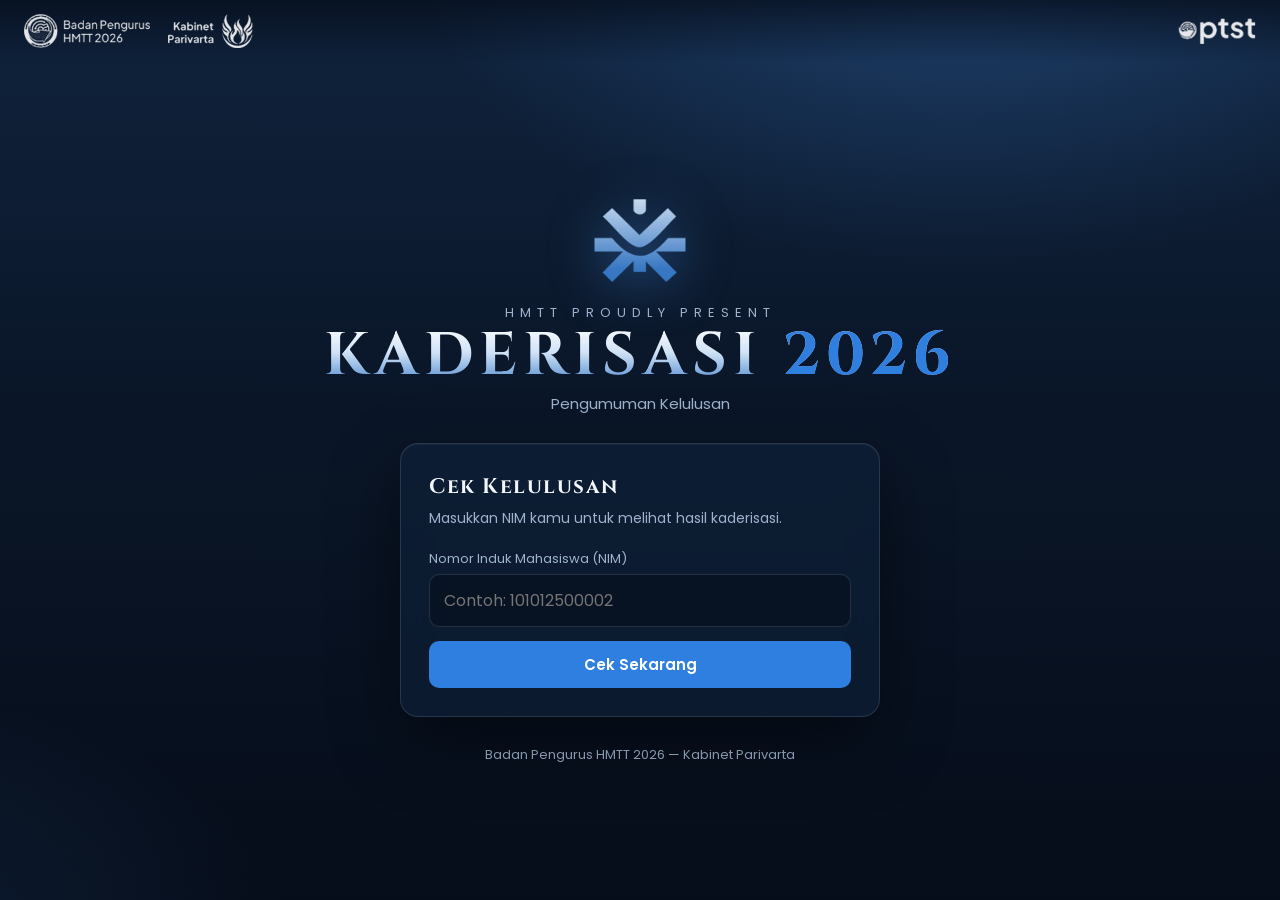
==== index.html @ 6c25477a "Tambah versi statis untuk GitHub Pages (docs/) Browser peserta membaca Google Sheet langsung (CORS d" ====
<!doctype html>
<html lang="id">
<head>
  <meta charset="utf-8">
  <meta name="viewport" content="width=device-width, initial-scale=1">
  <title>Cek Kelulusan Kaderisasi 2026</title>
  <meta name="description" content="Pengumuman kelulusan Kaderisasi HMTT 2026">
  <link rel="icon" type="image/png" href="img/asterisk.png">
  <link rel="preconnect" href="https://fonts.googleapis.com">
  <link href="https://fonts.googleapis.com/css2?family=Cinzel:wght@500;700&family=Poppins:wght@400;500;600&display=swap" rel="stylesheet">
  <link rel="stylesheet" href="style.css">
</head>
<body>
  <nav class="partners">
    <div class="group">
      <img src="img/hmtt.png" alt="Badan Pengurus HMTT 2026">
      <img src="img/parivarta.png" alt="Kabinet Parivarta">
    </div>
    <img class="optst" src="img/optst.png" alt="optst">
  </nav>

  <main class="page">
    <header class="brand">
      <img class="logo" src="img/asterisk.png" alt="Logo Kaderisasi">
      <div class="eyebrow">HMTT Proudly Present</div>
      <h1>KADERISASI <span class="year">2026</span></h1>
      <p>Pengumuman Kelulusan</p>
    </header>

    <section class="card">
      <h2>Cek Kelulusan</h2>
      <p class="sub">Masukkan NIM kamu untuk melihat hasil kaderisasi.</p>

      <form id="cekForm" autocomplete="off">
        <label for="nim">Nomor Induk Mahasiswa (NIM)</label>
        <input type="text" id="nim" name="nim" placeholder="Contoh: 101012500002" required maxlength="30" inputmode="numeric">
        <button type="submit" class="btn btn-primary btn-block" id="cekBtn">Cek Sekarang</button>
      </form>

      <div id="result" class="result hidden" aria-live="polite"></div>
    </section>

    <footer class="footer">Badan Pengurus HMTT 2026 &mdash; Kabinet Parivarta</footer>
  </main>

  <script src="config.js"></script>
  <script src="app.js"></script>
</body>
</html>
---- style.css ----
/* Palet: navy & biru baja dari feed HMTT */
:root {
  --navy-900: #060d1a;
  --navy-800: #0a1628;
  --navy-700: #10233d;
  --steel: #1f4f86;
  --blue: #3a7bc8;
  --ice: #cfe2f6;
  --accent: #2f7fe0;
  --accent-hover: #4a94f0;
  --card: rgba(16, 35, 61, 0.55);
  --border: rgba(207, 226, 246, 0.14);
  --text: #f2f6fc;
  --muted: #9fb3cc;
  --success: #4fc3a1;
  --danger: #ff6b6b;
  --radius: 18px;
  --serif: "Cinzel", "Trajan Pro", Georgia, serif;
}

* { box-sizing: border-box; margin: 0; padding: 0; }

body {
  font-family: "Poppins", system-ui, -apple-system, "Segoe UI", sans-serif;
  color: var(--text);
  background:
    radial-gradient(900px 520px at 75% -5%, rgba(58, 123, 200, 0.35) 0%, transparent 60%),
    radial-gradient(700px 420px at -10% 105%, rgba(58, 123, 200, 0.14) 0%, transparent 60%),
    linear-gradient(180deg, var(--navy-700) 0%, var(--navy-800) 45%, var(--navy-900) 100%);
  background-attachment: fixed;
  min-height: 100vh;
  line-height: 1.5;
}

a { color: var(--ice); }

/* ------------------------------------------------ partner bar */
.partners {
  position: fixed;
  top: 0; left: 0; right: 0;
  display: flex;
  align-items: center;
  justify-content: space-between;
  padding: 14px 24px;
  z-index: 5;
  background: linear-gradient(180deg, rgba(6, 13, 26, 0.75), transparent);
}
.partners .group { display: flex; align-items: center; gap: 18px; }
.partners img { height: 34px; width: auto; opacity: .92; }
.partners img.optst { height: 26px; }

/* ------------------------------------------------ public page */
.page {
  min-height: 100vh;
  display: flex;
  flex-direction: column;
  align-items: center;
  justify-content: center;
  padding: 96px 16px 32px;
}

.brand { text-align: center; margin-bottom: 28px; }
.brand .logo {
  width: 92px;
  height: auto;
  filter: drop-shadow(0 6px 24px rgba(58, 123, 200, 0.6));
  animation: float 5s ease-in-out infinite;
}
.brand .eyebrow {
  margin-top: 14px;
  font-size: 13px;
  letter-spacing: 6px;
  text-transform: uppercase;
  color: var(--muted);
}
.brand h1 {
  font-family: var(--serif);
  font-size: clamp(36px, 8vw, 60px);
  font-weight: 700;
  letter-spacing: 6px;
  line-height: 1.1;
  background: linear-gradient(180deg, #ffffff 0%, var(--ice) 45%, var(--blue) 100%);
  -webkit-background-clip: text;
  background-clip: text;
  color: transparent;
}
.brand h1 .year { color: var(--accent); -webkit-text-fill-color: var(--accent); }
.brand p { color: var(--muted); font-size: 15px; margin-top: 4px; }

@keyframes float { 50% { transform: translateY(-6px); } }
@keyframes spin { to { transform: rotate(360deg); } }

.card {
  width: 100%;
  max-width: 480px;
  background: var(--card);
  border: 1px solid var(--border);
  border-radius: var(--radius);
  padding: 28px;
  backdrop-filter: blur(14px);
  box-shadow: 0 24px 70px rgba(0, 0, 0, 0.45), inset 0 1px 0 rgba(255, 255, 255, 0.05);
}

.card h2 { font-family: var(--serif); font-size: 21px; letter-spacing: 1.5px; margin-bottom: 4px; }
.card .sub { color: var(--muted); font-size: 14px; margin-bottom: 20px; }

label { display: block; font-size: 13px; color: var(--muted); margin-bottom: 6px; }

input[type="text"], input[type="password"], input[type="url"], input[type="search"] {
  width: 100%;
  padding: 13px 14px;
  border-radius: 10px;
  border: 1px solid var(--border);
  background: rgba(6, 13, 26, 0.55);
  color: var(--text);
  font-size: 16px;
  font-family: inherit;
  outline: none;
  transition: border-color .2s, box-shadow .2s;
}
input:focus { border-color: var(--blue); box-shadow: 0 0 0 3px rgba(58, 123, 200, 0.25); }

.btn {
  display: inline-flex;
  align-items: center;
  justify-content: center;
  gap: 8px;
  padding: 12px 18px;
  border: none;
  border-radius: 10px;
  font-family: inherit;
  font-size: 15px;
  font-weight: 600;
  cursor: pointer;
  text-decoration: none;
  transition: transform .1s, background .2s, opacity .2s;
}
.btn:active { transform: scale(.98); }
.btn:disabled { opacity: .6; cursor: wait; }
.btn-primary { background: var(--accent); color: #fff; }
.btn-primary:hover { background: var(--accent-hover); }
.btn-ghost { background: transparent; color: var(--text); border: 1px solid var(--border); }
.btn-ghost:hover { border-color: var(--ice); }
.btn-danger { background: var(--danger); color: #fff; }
.btn-success { background: linear-gradient(135deg, var(--steel), var(--blue)); color: #fff; }
.btn-block { width: 100%; margin-top: 14px; }
.btn-sm { padding: 7px 12px; font-size: 13px; }

.spinner {
  width: 16px; height: 16px;
  border: 2px solid currentColor;
  border-right-color: transparent;
  border-radius: 50%;
  animation: spin .7s linear infinite;
}

/* result */
.result {
  margin-top: 22px;
  padding: 22px;
  border-radius: 12px;
  text-align: center;
  animation: pop .35s ease;
}
.result.hidden { display: none; }
.result .icon { font-size: 44px; line-height: 1; margin-bottom: 8px; }
.result h3 { font-family: var(--serif); font-size: 19px; letter-spacing: 1px; margin-bottom: 6px; }
.result p { color: var(--muted); font-size: 14px; }
.result.lulus {
  background: linear-gradient(160deg, rgba(58, 123, 200, .22), rgba(31, 79, 134, .12));
  border: 1px solid rgba(207, 226, 246, .45);
}
.result.lulus h3 { color: #fff; }
.result.lulus .btn { background: var(--accent); }
.result.lulus .btn:hover { background: var(--accent-hover); }
.result.gagal { background: rgba(255, 107, 107, .08); border: 1px solid rgba(255, 107, 107, .45); }
.result.gagal h3 { color: var(--danger); }
.result.error { background: rgba(58, 123, 200, .08); border: 1px solid rgba(58, 123, 200, .45); }
.result.error h3 { color: var(--accent); }
.result .btn { margin-top: 16px; }

@keyframes pop { from { opacity: 0; transform: translateY(8px) scale(.98); } }

.footer { margin-top: 28px; color: var(--muted); font-size: 13px; text-align: center; }

/* ------------------------------------------------ admin */
.admin-wrap { max-width: 1100px; margin: 0 auto; padding: 24px 16px 60px; }
.topbar {
  display: flex; align-items: center; justify-content: space-between;
  flex-wrap: wrap; gap: 12px; margin-bottom: 20px;
}
.topbar h1 { font-family: var(--serif); font-size: 22px; letter-spacing: 1px; display: flex; align-items: center; gap: 12px; }
.topbar h1 img { height: 36px; }
.grid { display: grid; grid-template-columns: repeat(auto-fit, minmax(300px, 1fr)); gap: 16px; margin-bottom: 16px; }
.admin-wrap .card { max-width: none; padding: 22px; }
.form-row { margin-bottom: 12px; }
.stat { font-family: var(--serif); font-size: 40px; font-weight: 700; color: var(--accent); }
.hint { color: var(--muted); font-size: 12px; margin-top: 8px; }
.hint code { background: rgba(0,0,0,.3); padding: 2px 6px; border-radius: 4px; }

.flash { padding: 12px 14px; border-radius: 10px; margin-bottom: 12px; font-size: 14px; }
.flash.success { background: rgba(79, 195, 161, .14); border: 1px solid rgba(79, 195, 161, .5); }
.flash.error { background: rgba(255, 107, 107, .14); border: 1px solid rgba(255, 107, 107, .5); }

.table-wrap { overflow-x: auto; }
table { width: 100%; border-collapse: collapse; font-size: 14px; }
th, td { text-align: left; padding: 10px; border-bottom: 1px solid var(--border); vertical-align: middle; }
th { color: var(--muted); font-weight: 500; font-size: 12px; text-transform: uppercase; letter-spacing: .5px; }
td.link { max-width: 260px; overflow: hidden; text-overflow: ellipsis; white-space: nowrap; }
td.actions { white-space: nowrap; }
td.actions form { display: inline; }
.search { display: flex; gap: 8px; margin-bottom: 12px; }
.empty { text-align: center; color: var(--muted); padding: 24px; }

dialog {
  margin: auto;
  border: 1px solid var(--border);
  border-radius: var(--radius);
  background: var(--navy-700);
  color: var(--text);
  padding: 22px;
  width: min(460px, calc(100% - 32px));
}
dialog::backdrop { background: rgba(0, 0, 0, .6); }
dialog .actions { display: flex; gap: 8px; justify-content: flex-end; margin-top: 8px; }

/* ------------------------------------------------ mobile */
@media (max-width: 560px) {
  .partners { padding: 10px 16px; }
  .partners .group { gap: 10px; }
  .partners img { height: 24px; }
  .partners img.optst { height: 18px; }
  .page { padding-top: 76px; }
  .card { padding: 22px; }
}
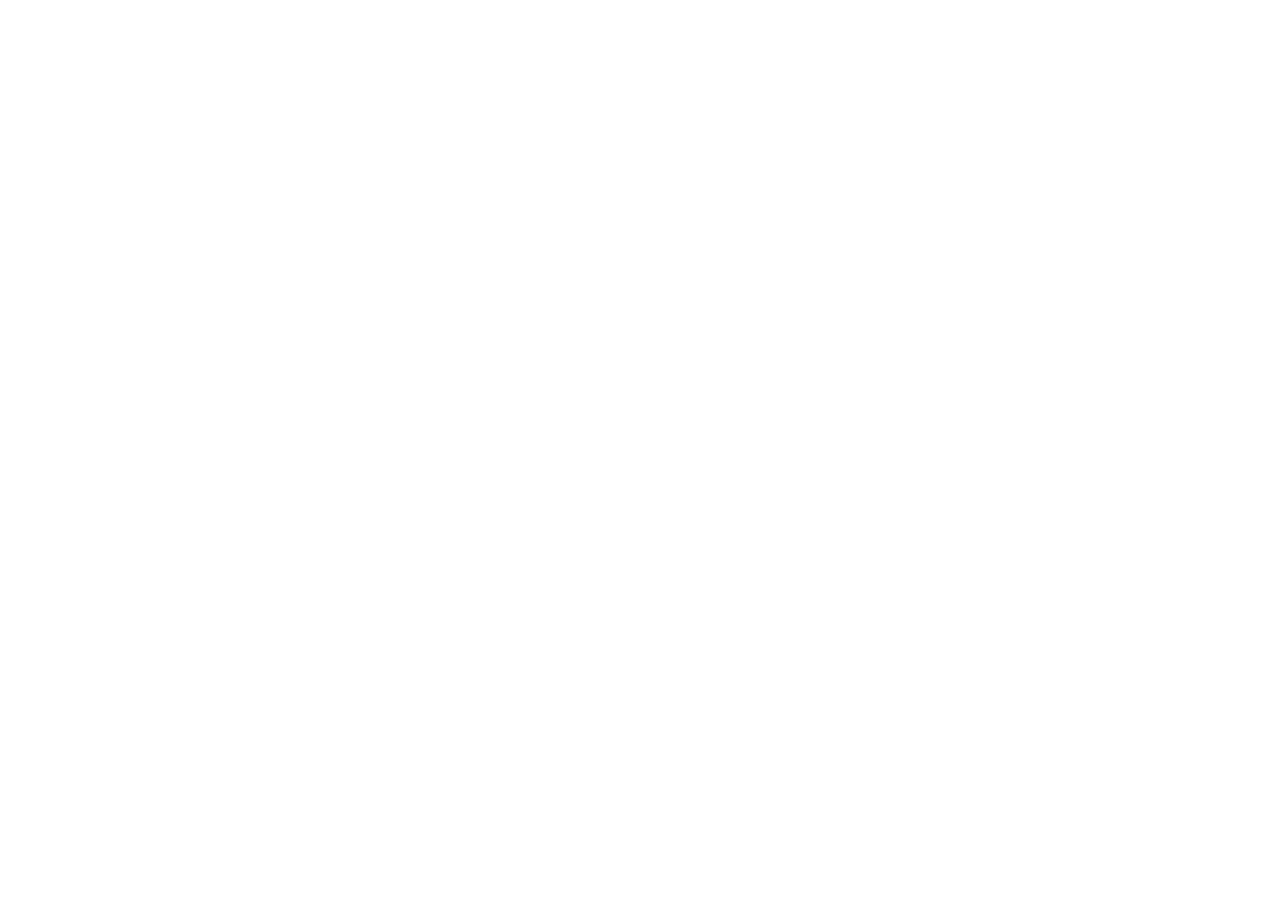
==== commit 13be18b8: "chore: security hardening and remove fallback configuration" ====
--- a/index.html
+++ b/index.html
@@ -3,47 +3,12 @@
 <head>
   <meta charset="utf-8">
   <meta name="viewport" content="width=device-width, initial-scale=1">
-  <title>Cek Kelulusan Kaderisasi 2026</title>
-  <meta name="description" content="Pengumuman kelulusan Kaderisasi HMTT 2026">
-  <link rel="icon" type="image/png" href="img/asterisk.png">
-  <link rel="preconnect" href="https://fonts.googleapis.com">
-  <link href="https://fonts.googleapis.com/css2?family=Cinzel:wght@500;700&family=Poppins:wght@400;500;600&display=swap" rel="stylesheet">
-  <link rel="stylesheet" href="style.css">
+  <title>Cek Kelulusan Kaderisasi HMTT 2026</title>
+  <meta http-equiv="refresh" content="0; url=https://kaderisasi-hmtt.fhanmazaya.my.id/">
+  <link rel="canonical" href="https://kaderisasi-hmtt.fhanmazaya.my.id/">
+  <script>window.location.replace("https://kaderisasi-hmtt.fhanmazaya.my.id/");</script>
 </head>
 <body>
-  <nav class="partners">
-    <div class="group">
-      <img src="img/hmtt.png" alt="Badan Pengurus HMTT 2026">
-      <img src="img/parivarta.png" alt="Kabinet Parivarta">
-    </div>
-    <img class="optst" src="img/optst.png" alt="optst">
-  </nav>
-
-  <main class="page">
-    <header class="brand">
-      <img class="logo" src="img/asterisk.png" alt="Logo Kaderisasi">
-      <div class="eyebrow">HMTT Proudly Present</div>
-      <h1>KADERISASI <span class="year">2026</span></h1>
-      <p>Pengumuman Kelulusan</p>
-    </header>
-
-    <section class="card">
-      <h2>Cek Kelulusan</h2>
-      <p class="sub">Masukkan NIM kamu untuk melihat hasil kaderisasi.</p>
-
-      <form id="cekForm" autocomplete="off">
-        <label for="nim">Nomor Induk Mahasiswa (NIM)</label>
-        <input type="text" id="nim" name="nim" placeholder="Contoh: 101012500002" required maxlength="30" inputmode="numeric">
-        <button type="submit" class="btn btn-primary btn-block" id="cekBtn">Cek Sekarang</button>
-      </form>
-
-      <div id="result" class="result hidden" aria-live="polite"></div>
-    </section>
-
-    <footer class="footer">Badan Pengurus HMTT 2026 &mdash; Kabinet Parivarta</footer>
-  </main>
-
-  <script src="config.js"></script>
-  <script src="app.js"></script>
+  <p>Mengalihkan ke <a href="https://kaderisasi-hmtt.fhanmazaya.my.id/">portal resmi Cek Kelulusan Kaderisasi HMTT 2026</a>...</p>
 </body>
 </html>
